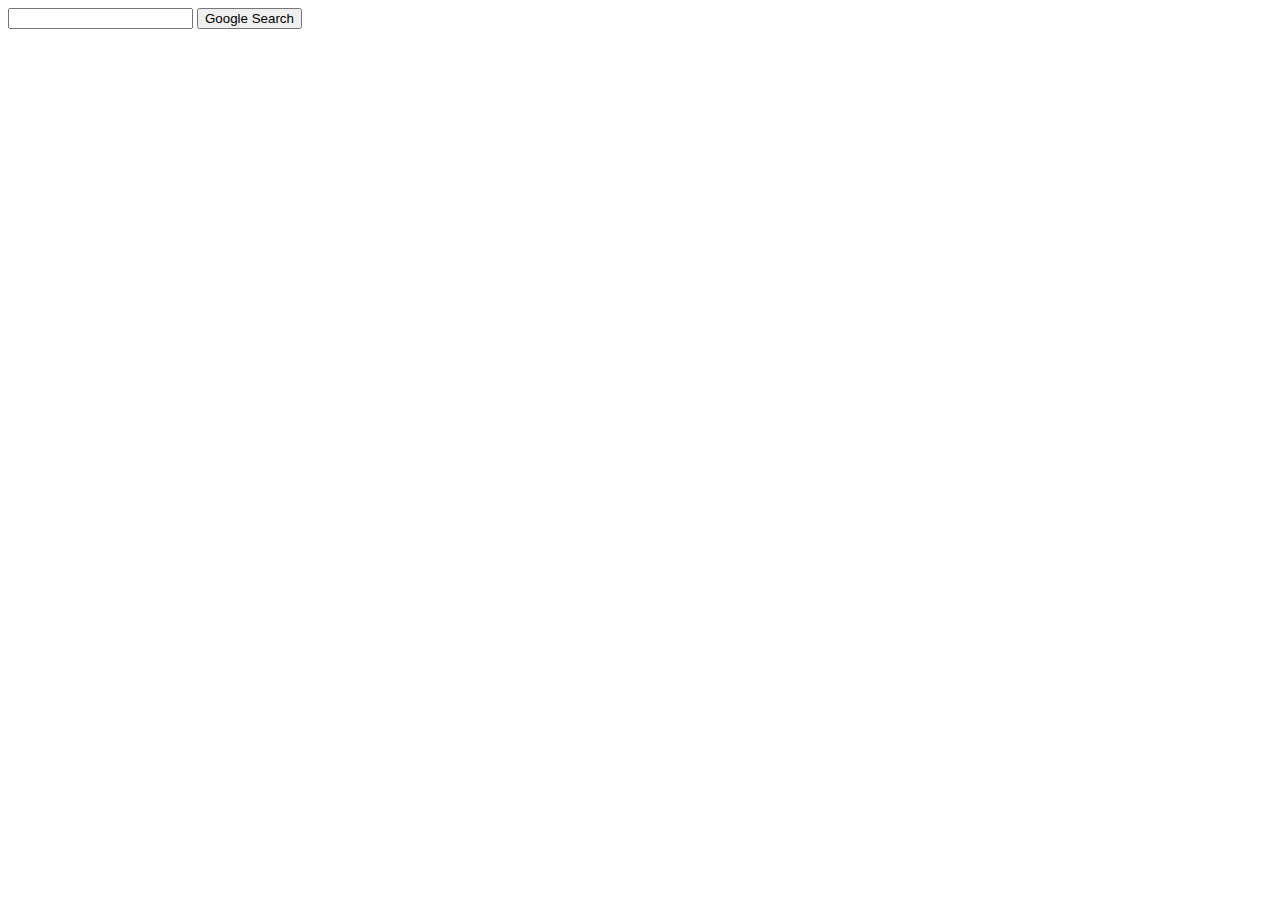
==== search/index.html @ 07ab5b75 "First commit" ====
<!DOCTYPE html>
<html lang="en">
    <head>
        <title>Search</title>
    </head>
    <body>
        <form action="https://google.com/search">
            <input type="text" name="q">
            <input type="submit" value="Google Search">
        </form>
    </body>
</html>
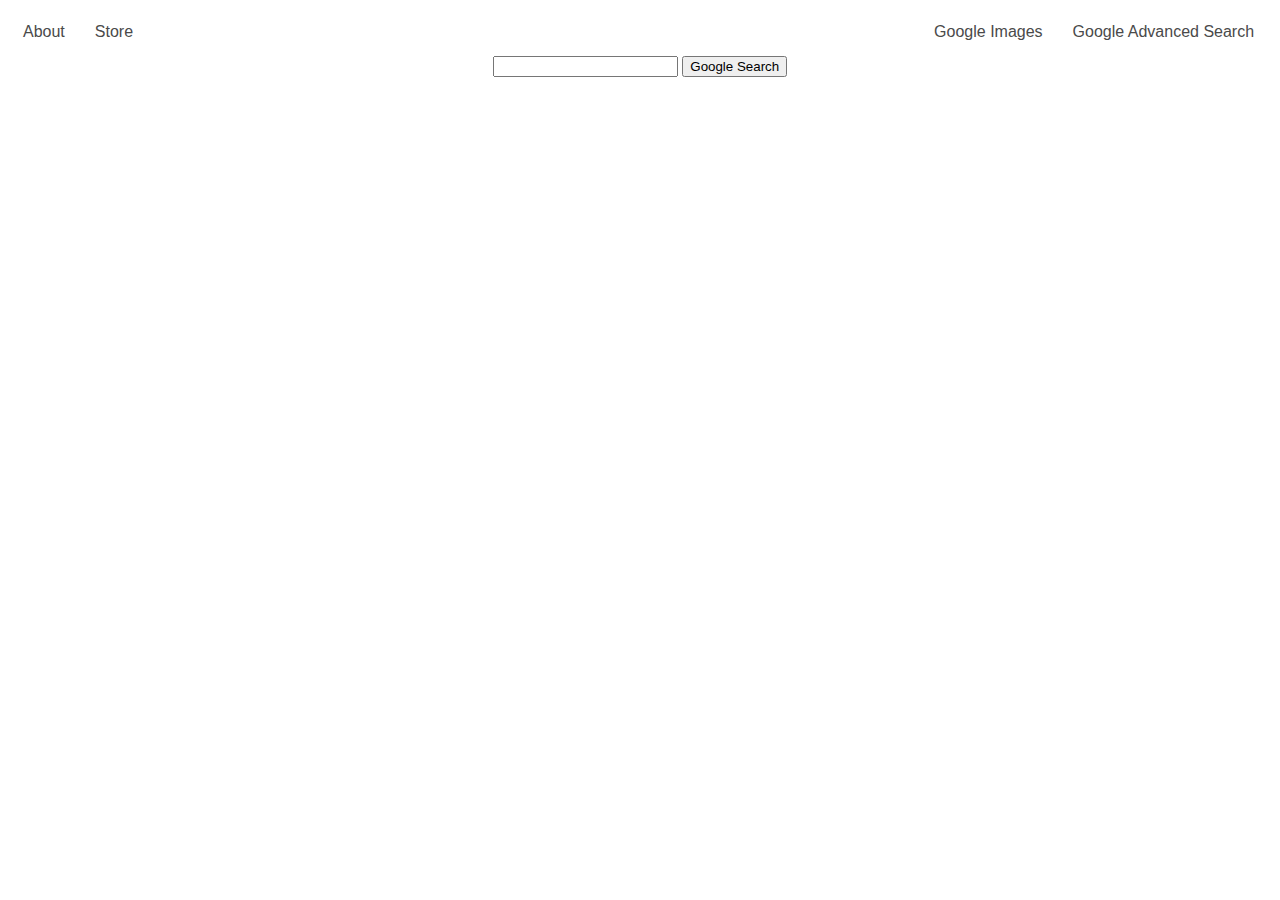
==== commit 8ba4fb9c: "Functionality made, need to style properly." ====
--- a/search/index.html
+++ b/search/index.html
@@ -1,12 +1,70 @@
 <!DOCTYPE html>
 <html lang="en">
     <head>
-        <title>Search</title>
+        <title>Google</title>
     </head>
+    <style>
+        body {
+            font-family:Arial, Helvetica, sans-serif
+        }
+
+        #search {
+            text-align: center;
+        }
+
+        .container {
+            display: flex;
+            flex-wrap: wrap;
+            color: #4a4a4a;
+        }
+
+        .container > div {
+            font-size: 16px;
+            margin: 5px;
+            padding: 10px;
+            width: auto;
+            text-align: center;
+        }
+
+        .links {
+            position: relative;
+            left: 61%;
+        }
+
+        .links > a:link {
+            text-decoration: none;
+            color: #4a4a4a;
+        }
+
+        .links > a:hover {
+            text-decoration: underline;
+            color: #4a4a4a;
+        }
+
+        .links > a:visited {
+            color: #4a4a4a;
+        }
+
+    </style>
     <body>
-        <form action="https://google.com/search">
-            <input type="text" name="q">
-            <input type="submit" value="Google Search">
-        </form>
+
+        <div class="container">
+            <div>About</div>
+            <div>Store</div>
+            <div class="links"><a href="images.html">Google Images</a></div>
+            <div class="links"><a href="advanced.html">Google Advanced Search</a></div>
+        </div>
+        
+        <div>
+            
+
+        </div>
+
+        <div id="search">
+            <form action="https://google.com/search">
+                <input type="text" name="q">
+                <input type="submit" value="Google Search">
+            </form>
+        </div>
     </body>
 </html>
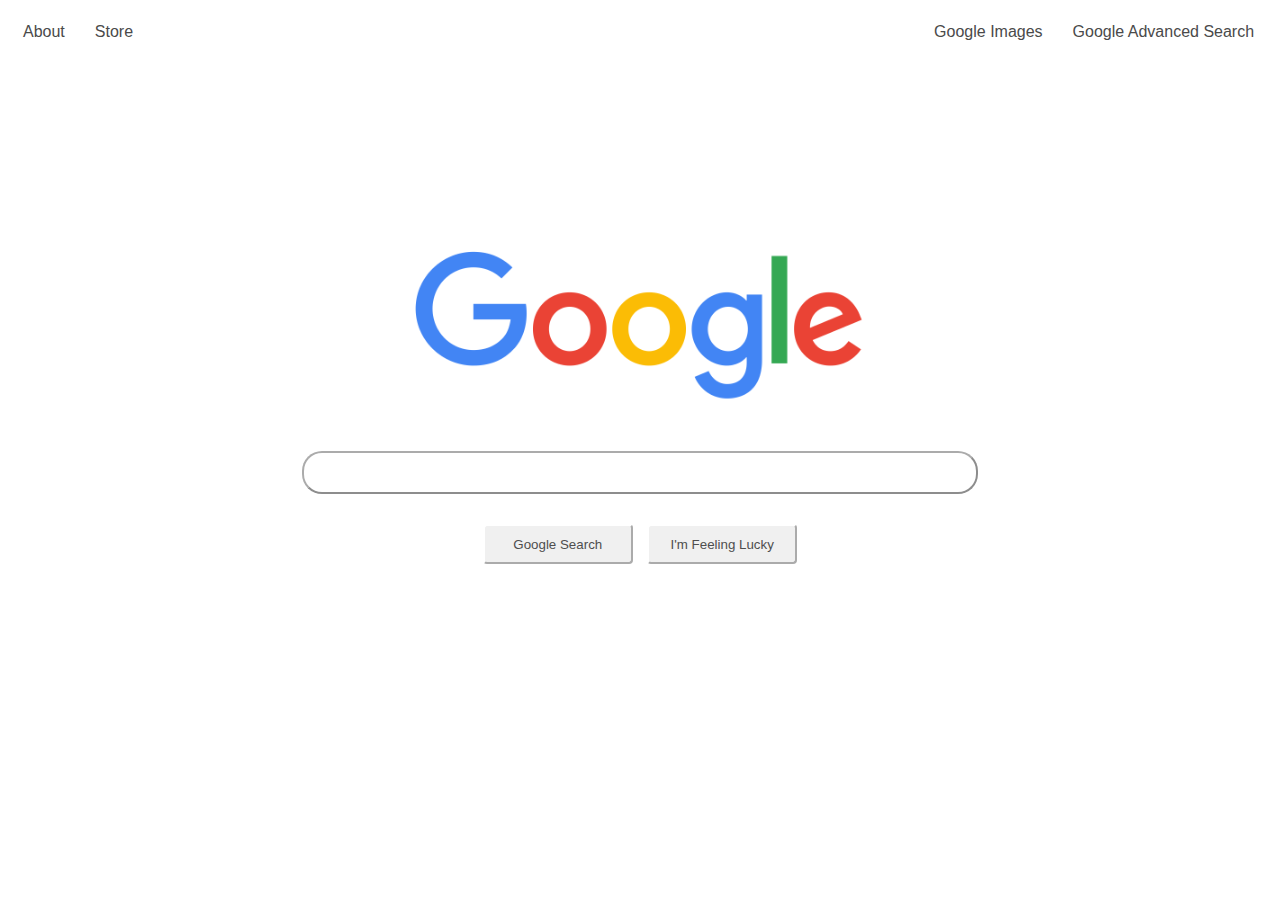
==== commit 9b82083f: "index page done, styles added" ====
--- a/search/index.html
+++ b/search/index.html
@@ -2,50 +2,8 @@
 <html lang="en">
     <head>
         <title>Google</title>
+        <link rel="stylesheet" href="style.css">
     </head>
-    <style>
-        body {
-            font-family:Arial, Helvetica, sans-serif
-        }
-
-        #search {
-            text-align: center;
-        }
-
-        .container {
-            display: flex;
-            flex-wrap: wrap;
-            color: #4a4a4a;
-        }
-
-        .container > div {
-            font-size: 16px;
-            margin: 5px;
-            padding: 10px;
-            width: auto;
-            text-align: center;
-        }
-
-        .links {
-            position: relative;
-            left: 61%;
-        }
-
-        .links > a:link {
-            text-decoration: none;
-            color: #4a4a4a;
-        }
-
-        .links > a:hover {
-            text-decoration: underline;
-            color: #4a4a4a;
-        }
-
-        .links > a:visited {
-            color: #4a4a4a;
-        }
-
-    </style>
     <body>
 
         <div class="container">
@@ -55,15 +13,17 @@
             <div class="links"><a href="advanced.html">Google Advanced Search</a></div>
         </div>
         
-        <div>
-            
-
+        <div id="google">
+            <img class="center" src="resources/google.png" alt="Google" width=450>
         </div>
 
         <div id="search">
             <form action="https://google.com/search">
-                <input type="text" name="q">
-                <input type="submit" value="Google Search">
+                <input id="urmom" type="text" name="q">
+                <div>
+                    <input class="urdad" type="submit" value="Google Search">
+                    <input class="urdad" type="submit" name="btnI" value="I'm Feeling Lucky">
+                </div>
             </form>
         </div>
     </body>
--- a/search/style.css
+++ b/search/style.css
@@ -0,0 +1,81 @@
+body {
+    font-family:Arial, Helvetica, sans-serif
+}
+
+.container {
+    display: flex;
+    flex-wrap: wrap;
+    color: #4a4a4a;
+}
+
+.container > div {
+    font-size: 16px;
+    margin: 5px;
+    padding: 10px;
+    width: auto;
+    text-align: center;
+}
+
+.links {
+    position: relative;
+    left: 61%;
+}
+
+.links > a:link {
+    text-decoration: none;
+    color: #4a4a4a;
+}
+
+.links > a:hover {
+    text-decoration: underline;
+    color: #4a4a4a;
+}
+
+.links > a:visited {
+    color: #4a4a4a;
+}
+
+#google {
+    height: 350px;
+    
+}
+
+.center {
+    display: block;
+    margin-left: auto;
+    margin-right: auto;
+    position: relative;
+    bottom: -195px;
+}
+
+#search {
+    text-align: center;
+}
+
+#urmom {
+    width: 50%;
+    padding: 12px 20px;
+    margin: 15px;
+    margin-top: 45px;
+    border-width: 2px;
+    border-bottom-color: #8d8d8d;
+    border-top-color: #ffffff;
+    border-left-color: #ffffff;
+    border-right-color: #8d8d8d;
+    border-radius: 20px;
+    outline:none;
+}
+
+.urdad {
+    width: 150px;
+    height: 40px;
+    border-radius: 4px;
+    background-color: #f0f0f0;
+    color:#4e4e4e;
+    border-color: #ffffff;
+    text-decoration: bold;
+    margin-left: 5px;
+    margin-right: 5px;
+    margin-top: 15px;
+    transform: none;
+}